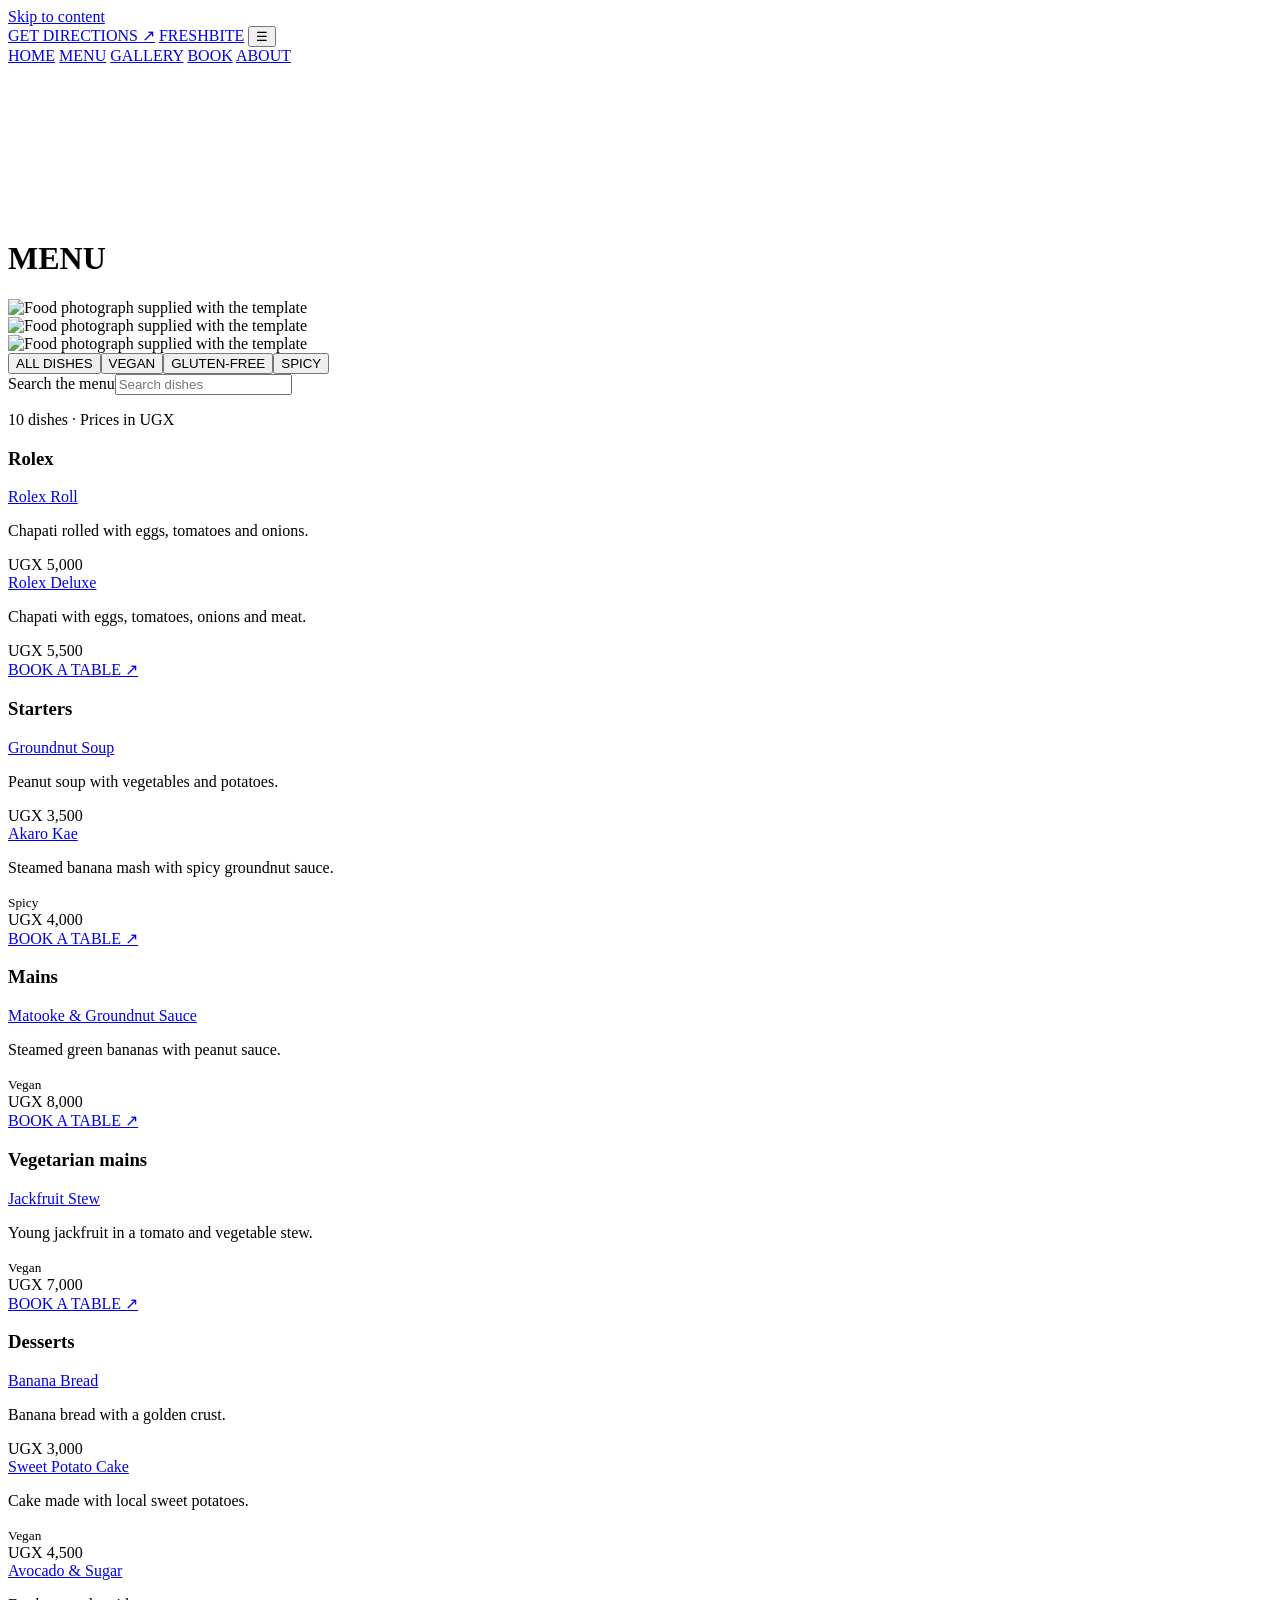
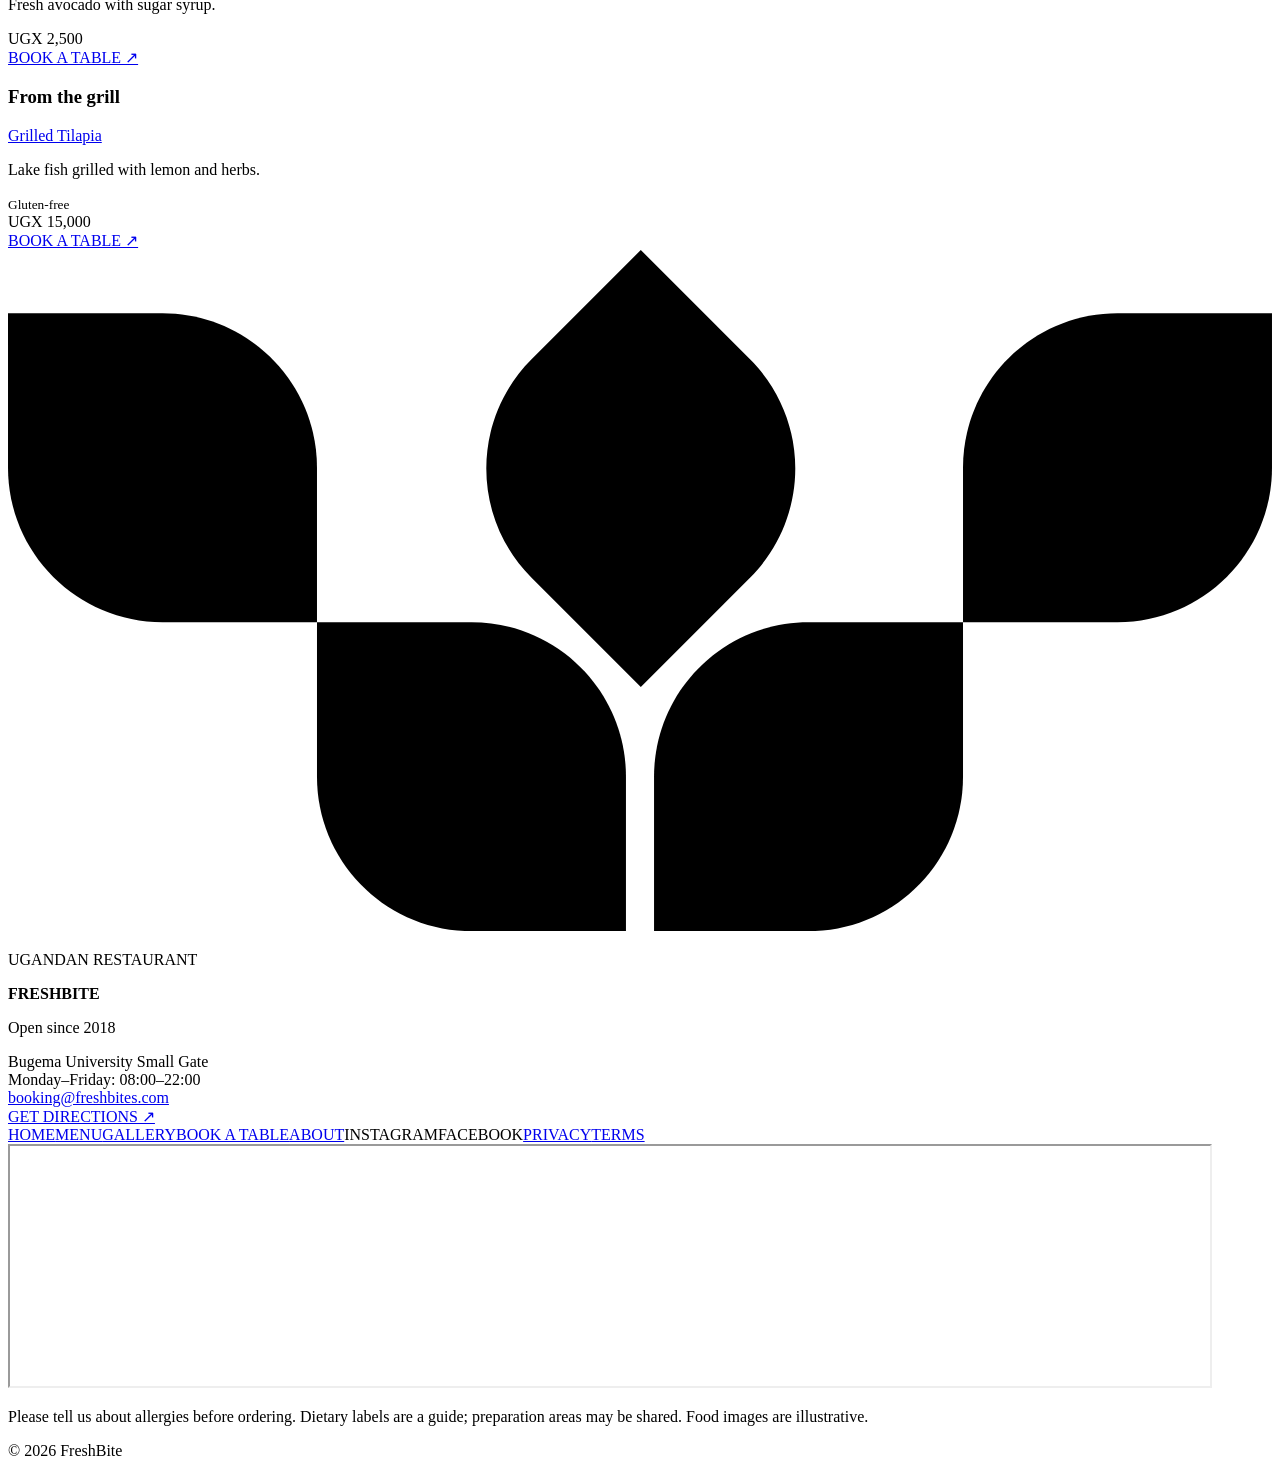
==== menu.html @ 44c50e16 "First commit" ====
<!DOCTYPE html>
<html lang="en">
<head>
  <meta charset="UTF-8">
  <meta name="viewport" content="width=device-width, initial-scale=1.0">
  <meta name="description" content="FreshBite starters, mains and desserts, with UGX prices and Vegan, Gluten-free and Spicy filters.">
  <meta name="theme-color" content="#999c68">
  <meta property="og:type" content="website">
  <meta property="og:title" content="Menu — FreshBite">
  <meta property="og:description" content="FreshBite starters, mains and desserts, with UGX prices and Vegan, Gluten-free and Spicy filters.">
  <meta property="og:image" content="images/hero.webp">
  <meta name="twitter:card" content="summary_large_image">
  <title>Menu — FreshBite</title>
  <link rel="icon" type="image/svg+xml" href="data:image/svg+xml,%3Csvg xmlns='http://www.w3.org/2000/svg' viewBox='0 0 180 97'%3E%3Cpath fill='%23999c68' d='M92 75c0-12.15 9.85-22 22-22h22v22c0 12.15-9.85 22-22 22H92V75Z'/%3E%3Cpath fill='%23999c68' d='M136 31c0-12.15 9.85-22 22-22h22v22c0 12.15-9.85 22-22 22h-22V31Z'/%3E%3Cpath fill='%23999c68' d='M88 75c0-12.15-9.85-22-22-22H44v22c0 12.15 9.85 22 22 22h22V75Z'/%3E%3Cpath fill='%23999c68' d='M44 31c0-12.15-9.85-22-22-22H0v22c0 12.15 9.85 22 22 22h22V31Z'/%3E%3Cpath fill='%23999c68' d='M74.556 46.67c-8.591-8.592-8.591-22.522 0-31.113L90.113 0l15.556 15.556c8.592 8.591 8.592 22.521 0 31.113L90.113 62.226 74.556 46.67Z'/%3E%3C/svg%3E">
  <link rel="stylesheet" href="css/style.css">
  <link rel="stylesheet" href="css/freshbite.css">
</head>
<body>
  <a class="skip-link" href="#main">Skip to content</a>
  <nav class="topnav" id="myTopnav" aria-label="Main navigation">
    <div class="nav-top-row">
      <a class="nav-directions" href="https://www.google.com/maps/search/?api=1&amp;query=Bugema+University+Small+Gate+Uganda" target="_blank" rel="noopener noreferrer" aria-label="Get directions to FreshBite"><span>GET DIRECTIONS </span>↗</a>
      <a class="logo" href="index.html" aria-label="FreshBite home">FRESHBITE</a>
      <button class="nav-hamburger" id="navHamburger" type="button" aria-label="Open navigation" aria-expanded="false" aria-controls="navLinks">&#9776;</button>
    </div>
    <div class="nav-links" id="navLinks">
      <a href="index.html">HOME</a>
      <a href="menu.html" class="active" aria-current="page">MENU</a>
      <a href="index.html#gallery">GALLERY</a>
      <a href="book-a-table.html">BOOK</a>
      <a href="about.html">ABOUT</a>
    </div>
  </nav>
  <main id="main">
    <div class="menu-hero" id="heroSection">
    <video src="videos/menu.mp4" autoplay loop muted playsinline></video>
    <h1 class="menu-hero-title">MENU</h1>
  </div>
    <section class="menu-panel" id="menu" aria-label="Restaurant menu">
          <div class="menu-images-row">
      <div class="img-box"><img src="images/gallery-13.webp" alt="Food photograph supplied with the template" width="1200" height="1800"></div>
      <div class="img-box"><img src="images/gallery-10.webp" alt="Food photograph supplied with the template" width="600" height="400"></div>
      <div class="img-box"><img src="images/gallery-4.webp" alt="Food photograph supplied with the template" width="1200" height="800"></div>
    </div>
      <div class="menu-controls"><div class="dietary-filters" role="group" aria-label="Dietary filter"><button type="button" data-diet="all" aria-pressed="true">ALL DISHES</button><button type="button" data-diet="vegan" aria-pressed="false">VEGAN</button><button type="button" data-diet="gluten-free" aria-pressed="false">GLUTEN-FREE</button><button type="button" data-diet="spicy" aria-pressed="false">SPICY</button></div><label class="menu-search"><span class="sr-only">Search the menu</span><input type="search" id="menu-search" placeholder="Search dishes" autocomplete="off"></label></div>
      <p class="menu-status" id="menu-status" role="status" aria-live="polite">10 dishes · Prices in UGX</p>
      <div class="menu-grid">
      <section class="menu-category" data-menu-category="Rolex"><h3>Rolex</h3>
        <div class="menu-row" data-dish="rolex" id="rolex"><div class="dish-copy"><span class="dish-name"><a href="dish.html?dish=rolex">Rolex Roll</a></span><p>Chapati rolled with eggs, tomatoes and onions.</p></div><span class="dish-price">UGX 5,000</span></div>
        <div class="menu-row" data-dish="rolex-deluxe" id="rolex-deluxe"><div class="dish-copy"><span class="dish-name"><a href="dish.html?dish=rolex-deluxe">Rolex Deluxe</a></span><p>Chapati with eggs, tomatoes, onions and meat.</p></div><span class="dish-price">UGX 5,500</span></div>
        <a class="category-book" href="book-a-table.html">BOOK A TABLE ↗</a>
      </section>
      <section class="menu-category" data-menu-category="Starters"><h3>Starters</h3>
        <div class="menu-row" data-dish="groundnut-soup" id="groundnut-soup"><div class="dish-copy"><span class="dish-name"><a href="dish.html?dish=groundnut-soup">Groundnut Soup</a></span><p>Peanut soup with vegetables and potatoes.</p></div><span class="dish-price">UGX 3,500</span></div>
        <div class="menu-row" data-dish="akaro" id="akaro"><div class="dish-copy"><span class="dish-name"><a href="dish.html?dish=akaro">Akaro Kae</a></span><p>Steamed banana mash with spicy groundnut sauce.</p><small class="dish-tags">Spicy</small></div><span class="dish-price">UGX 4,000</span></div>
        <a class="category-book" href="book-a-table.html">BOOK A TABLE ↗</a>
      </section>
      <section class="menu-category" data-menu-category="Mains"><h3>Mains</h3>
        <div class="menu-row" data-dish="matooke" id="matooke"><div class="dish-copy"><span class="dish-name"><a href="dish.html?dish=matooke">Matooke &amp; Groundnut Sauce</a></span><p>Steamed green bananas with peanut sauce.</p><small class="dish-tags">Vegan</small></div><span class="dish-price">UGX 8,000</span></div>
        <a class="category-book" href="book-a-table.html">BOOK A TABLE ↗</a>
      </section>
      <section class="menu-category" data-menu-category="Vegetarian mains"><h3>Vegetarian mains</h3>
        <div class="menu-row" data-dish="jackfruit" id="jackfruit"><div class="dish-copy"><span class="dish-name"><a href="dish.html?dish=jackfruit">Jackfruit Stew</a></span><p>Young jackfruit in a tomato and vegetable stew.</p><small class="dish-tags">Vegan</small></div><span class="dish-price">UGX 7,000</span></div>
        <a class="category-book" href="book-a-table.html">BOOK A TABLE ↗</a>
      </section>
      <section class="menu-category" data-menu-category="Desserts"><h3>Desserts</h3>
        <div class="menu-row" data-dish="banana-bread" id="banana-bread"><div class="dish-copy"><span class="dish-name"><a href="dish.html?dish=banana-bread">Banana Bread</a></span><p>Banana bread with a golden crust.</p></div><span class="dish-price">UGX 3,000</span></div>
        <div class="menu-row" data-dish="sweet-potato" id="sweet-potato"><div class="dish-copy"><span class="dish-name"><a href="dish.html?dish=sweet-potato">Sweet Potato Cake</a></span><p>Cake made with local sweet potatoes.</p><small class="dish-tags">Vegan</small></div><span class="dish-price">UGX 4,500</span></div>
        <div class="menu-row" data-dish="avocado" id="avocado"><div class="dish-copy"><span class="dish-name"><a href="dish.html?dish=avocado">Avocado &amp; Sugar</a></span><p>Fresh avocado with sugar syrup.</p></div><span class="dish-price">UGX 2,500</span></div>
        <a class="category-book" href="book-a-table.html">BOOK A TABLE ↗</a>
      </section>
      <section class="menu-category" data-menu-category="From the grill"><h3>From the grill</h3>
        <div class="menu-row" data-dish="tilapia" id="tilapia"><div class="dish-copy"><span class="dish-name"><a href="dish.html?dish=tilapia">Grilled Tilapia</a></span><p>Lake fish grilled with lemon and herbs.</p><small class="dish-tags">Gluten-free</small></div><span class="dish-price">UGX 15,000</span></div>
        <a class="category-book" href="book-a-table.html">BOOK A TABLE ↗</a>
      </section>
      </div>
      <div class="empty-menu" hidden><p>No matching dishes.</p><button type="button" id="clear-filters">CLEAR FILTERS</button></div>
      <noscript><p>All dishes are listed below. Enable JavaScript to use dietary filters.</p></noscript>
    </section>
  </main>
  <footer class="footer">
    <div class="footer-logo">
      <svg preserveAspectRatio="xMidYMid meet" viewBox="0 0 180 97" xmlns="http://www.w3.org/2000/svg" aria-hidden="true">
        <path fill="#000" d="M92 75c0-12.15 9.85-22 22-22h22v22c0 12.15-9.85 22-22 22H92V75Z"/>
        <path fill="#000" d="M136 31c0-12.15 9.85-22 22-22h22v22c0 12.15-9.85 22-22 22h-22V31Z"/>
        <path fill="#000" d="M88 75c0-12.15-9.85-22-22-22H44v22c0 12.15 9.85 22 22 22h22V75Z"/>
        <path fill="#000" d="M44 31c0-12.15-9.85-22-22-22H0v22c0 12.15 9.85 22 22 22h22V31Z"/>
        <path fill="#000" d="M74.556 46.67c-8.591-8.592-8.591-22.522 0-31.113L90.113 0l15.556 15.556c8.592 8.591 8.592 22.521 0 31.113L90.113 62.226 74.556 46.67Z"/>
      </svg>
    </div>
    <div class="footer-box">
      <div class="footer-box1"><p>UGANDAN RESTAURANT</p><b>FRESHBITE</b><p class="footer-since">Open since 2018</p></div>
      <div class="footer-box2">Bugema University Small Gate<br>Monday–Friday: 08:00–22:00<br><a href="mailto:booking@freshbites.com">booking@freshbites.com</a><br><a class="footer-directions" href="https://www.google.com/maps/search/?api=1&amp;query=Bugema+University+Small+Gate+Uganda" target="_blank" rel="noopener noreferrer">GET DIRECTIONS ↗</a></div>
      <div class="footer-box3"><a href="index.html">HOME</a><a href="menu.html">MENU</a><a href="index.html#gallery">GALLERY</a><a href="book-a-table.html">BOOK A TABLE</a><a href="about.html">ABOUT</a><a role="link" aria-disabled="true">INSTAGRAM</a><a role="link" aria-disabled="true">FACEBOOK</a><a href="information.html#privacy">PRIVACY</a><a href="information.html#terms">TERMS</a></div>
    </div>
    <div class="footer-map"><iframe title="Map of Bugema University Small Gate, Uganda" src="https://maps.google.com/maps?q=Bugema%20University%20Small%20Gate%20Uganda&amp;z=15&amp;output=embed" width="1200" height="240" loading="lazy" referrerpolicy="no-referrer-when-downgrade" allowfullscreen></iframe></div>
    <p class="dietary-notice">Please tell us about allergies before ordering. Dietary labels are a guide; preparation areas may be shared. Food images are illustrative.</p>
    <p>© <span data-year>2026</span> FreshBite</p>
  </footer>
  <script src="js/main.js"></script>
  <script src="js/menu-data.js"></script>
  <script src="js/menu.js"></script>
</body>
</html>
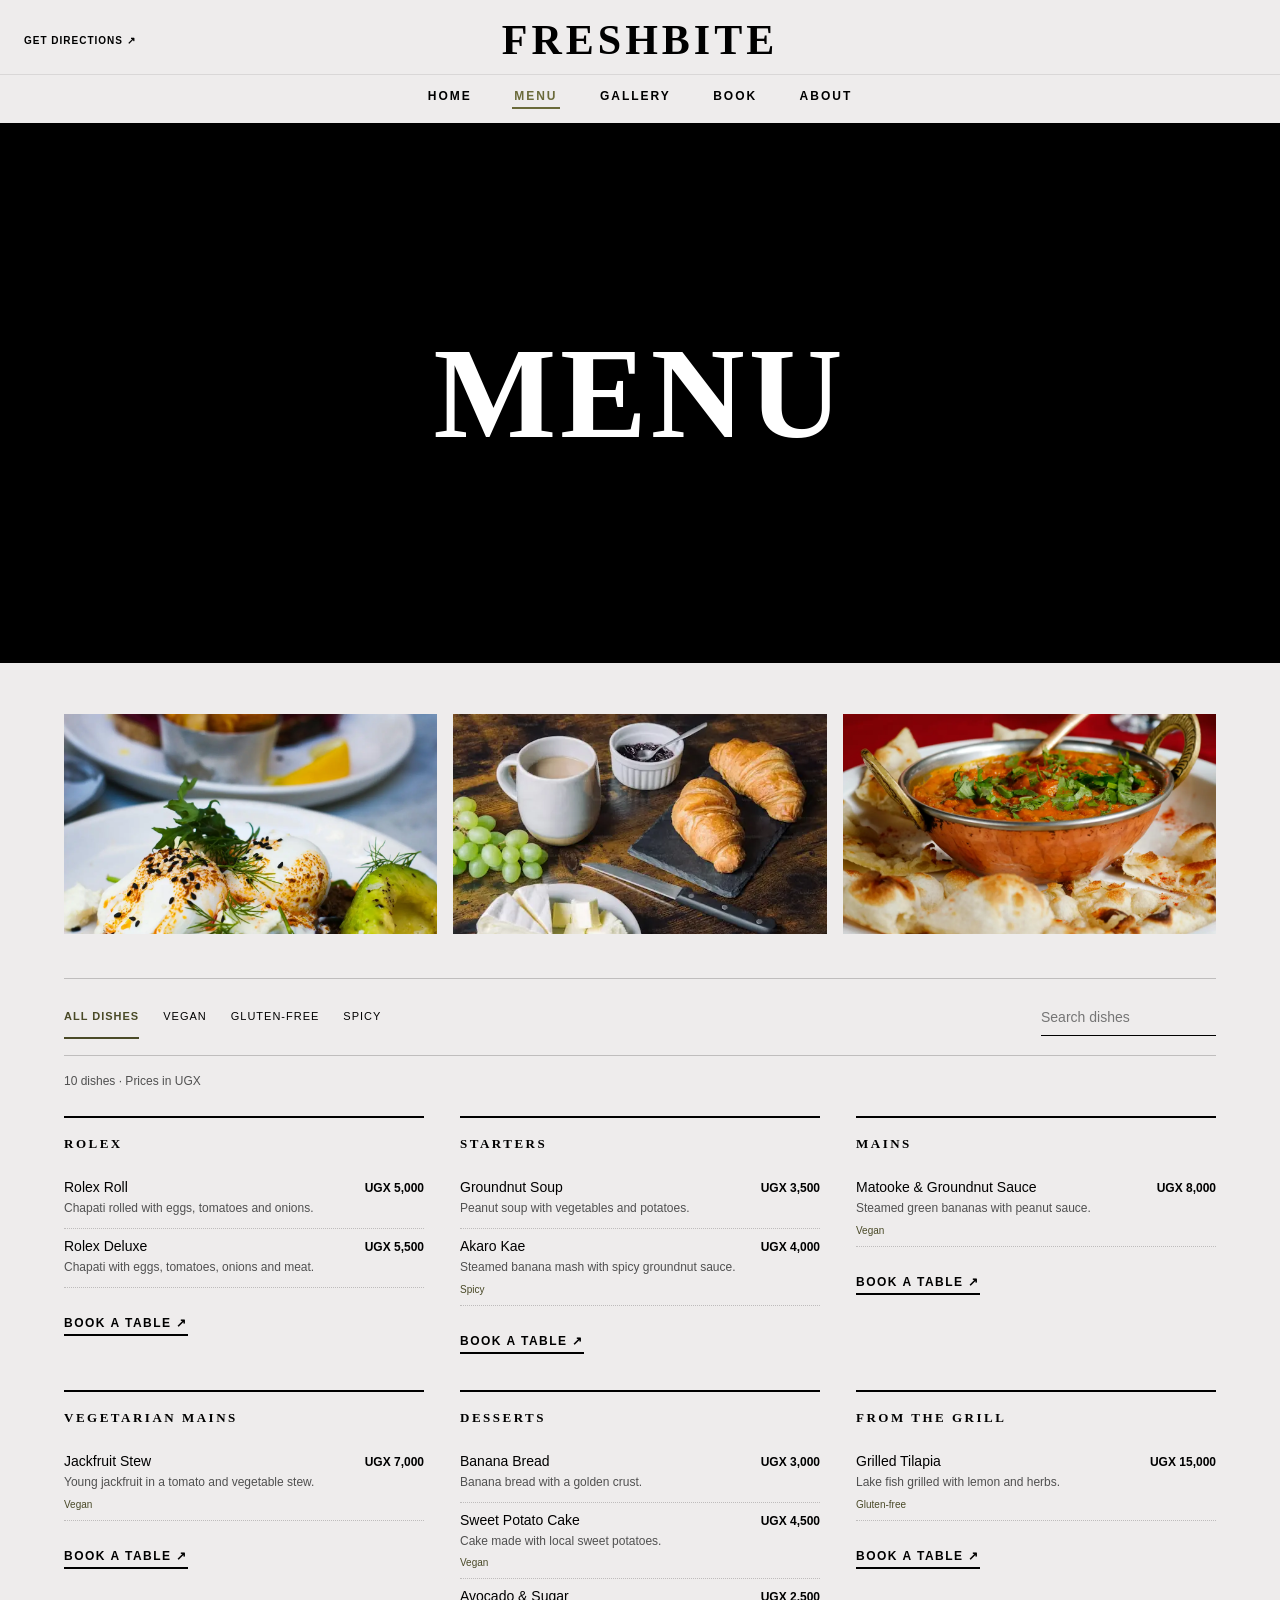
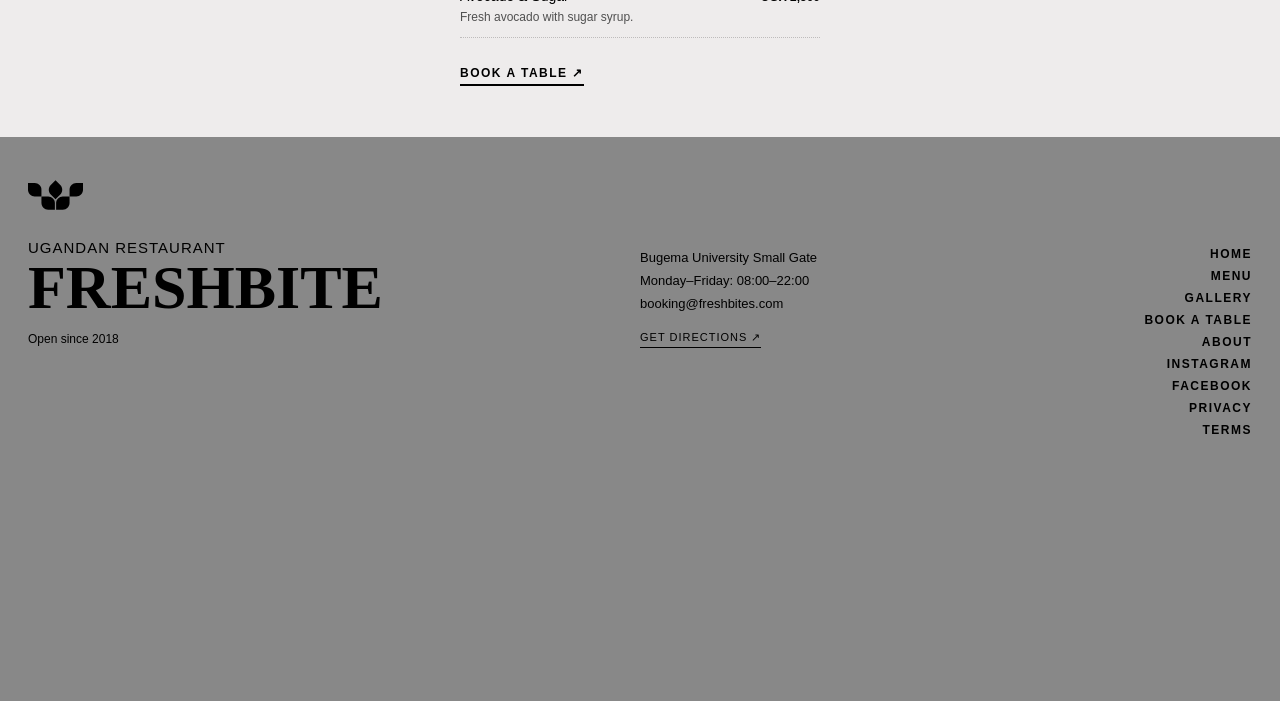
==== commit f2417285: "Update menu.html" ====
--- a/menu.html
+++ b/menu.html
@@ -94,9 +94,7 @@
       <div class="footer-box3"><a href="index.html">HOME</a><a href="menu.html">MENU</a><a href="index.html#gallery">GALLERY</a><a href="book-a-table.html">BOOK A TABLE</a><a href="about.html">ABOUT</a><a role="link" aria-disabled="true">INSTAGRAM</a><a role="link" aria-disabled="true">FACEBOOK</a><a href="information.html#privacy">PRIVACY</a><a href="information.html#terms">TERMS</a></div>
     </div>
     <div class="footer-map"><iframe title="Map of Bugema University Small Gate, Uganda" src="https://maps.google.com/maps?q=Bugema%20University%20Small%20Gate%20Uganda&amp;z=15&amp;output=embed" width="1200" height="240" loading="lazy" referrerpolicy="no-referrer-when-downgrade" allowfullscreen></iframe></div>
-    <p class="dietary-notice">Please tell us about allergies before ordering. Dietary labels are a guide; preparation areas may be shared. Food images are illustrative.</p>
-    <p>© <span data-year>2026</span> FreshBite</p>
-  </footer>
+      </footer>
   <script src="js/main.js"></script>
   <script src="js/menu-data.js"></script>
   <script src="js/menu.js"></script>
--- a/css/style.css
+++ b/css/style.css
@@ -0,0 +1,947 @@
+/* ============================================
+   SPICE HAVEN RESTAURANT — Global Stylesheet
+   ============================================ */
+
+/* ---------- CSS Variables ---------- */
+:root {
+  --bg:          #eeecec;
+  --accent:      #999c68;
+  --accent-dark: #6a6a3a;
+  --black:       #000000;
+  --gray:        #6a6a6a;
+  --footer-bg:   #888888;
+  --white:       #ffffff;
+  --font-display: 'Georgia', 'Times New Roman', serif;
+  --font-body:    'Trebuchet MS', 'Lucida Sans', sans-serif;
+}
+
+/* ---------- Reset & Base ---------- */
+*, *::before, *::after { box-sizing: border-box; margin: 0; padding: 0; }
+html   { scroll-behavior: smooth; }
+body   { font-family: var(--font-body); background-color: var(--bg); color: var(--black); overflow-x: hidden; }
+img    { display: block; max-width: 100%; height: auto; }
+a      { text-decoration: none; color: inherit; }
+
+
+/* ============================================
+   NAVBAR  — Logo centered top row, links row below
+   ============================================ */
+.topnav {
+  position: fixed;
+  top: 0; left: 0;
+  width: 100%;
+  background-color: var(--bg);
+  z-index: 1000;
+  box-shadow: 0 1px 4px rgba(0,0,0,0.08);
+  /* two-row column layout */
+  display: flex;
+  flex-direction: column;
+  align-items: stretch;
+}
+
+/* ── Row 1: logo ── */
+.nav-top-row {
+  display: flex;
+  align-items: center;
+  justify-content: center;
+  padding: 16px 24px 0;
+  position: relative;       /* anchor for hamburger */
+}
+
+.logo {
+  font-family: var(--font-display);
+  font-size: clamp(22px, 3.5vw, 42px);
+  font-weight: 900;
+  letter-spacing: 4px;
+  text-align: center;
+}
+
+/* ── Row 2: links ── */
+.nav-links {
+  display: flex;
+  align-items: center;
+  justify-content: center;
+  gap: clamp(14px, 3vw, 44px);
+  padding: 10px 24px 14px;
+  border-top: 1px solid rgba(0,0,0,0.09);
+  margin-top: 10px;
+  flex-wrap: wrap;
+}
+
+.nav-links a {
+  font-size: clamp(10px, 1.1vw, 12px);
+  font-weight: 700;
+  letter-spacing: 2px;
+  color: var(--black);
+  padding: 4px 2px;
+  border-bottom: 2px solid transparent;
+  transition: color .2s, border-color .2s;
+  white-space: nowrap;
+}
+
+.nav-links a:hover,
+.nav-links a.active {
+  color: var(--accent-dark);
+  border-bottom-color: var(--accent-dark);
+}
+
+/* ── Hamburger (hidden on desktop) ── */
+.nav-hamburger {
+  display: none;
+  position: absolute;
+  right: 20px;
+  top: 50%;
+  transform: translateY(-50%);
+  font-size: 22px;
+  background: none;
+  border: none;
+  cursor: pointer;
+  color: var(--black);
+  padding: 4px 8px;
+  line-height: 1;
+}
+
+/* ── Mobile collapse ── */
+@media (max-width: 768px) {
+  .nav-hamburger { display: block; }
+
+  .nav-links {
+    display: none;
+    flex-direction: column;
+    align-items: flex-start;
+    gap: 0;
+    padding: 0 20px 14px;
+    margin-top: 8px;
+  }
+
+  .nav-links a {
+    width: 100%;
+    padding: 11px 0;
+    border-bottom: 1px solid rgba(0,0,0,0.07);
+    font-size: 13px;
+  }
+
+  .topnav.open .nav-links { display: flex; }
+}
+
+
+/* ============================================
+   HERO — Rebuilt
+   ============================================ */
+.hero {
+  /* margin-top set dynamically by JS */
+  position: relative;
+  min-height: clamp(480px, 78vh, 780px);
+background: 
+  linear-gradient(to bottom, rgba(0, 0, 0, 0.6), rgba(0, 0, 0, 0)),
+  url('../images/hero.webp') center/cover no-repeat;
+  background-repeat: no-repeat;
+  background-position: center;
+  background-size: cover;
+  display: flex;
+  flex-direction: column;
+  align-items: flex-end;
+  justify-content: flex-end;
+  padding: 0 0 60px clamp(28px, 7vw, 100px);
+  overflow: hidden;
+}
+
+/* Dark gradient overlay — bottom-heavy for readability */
+.hero::before {
+  content: '';
+  position: absolute;
+  inset: 0;
+  background: linear-gradient(
+    to top,
+    rgba(0,0,0,0.80) 0%,
+    rgba(0,0,0,0.35) 48%,
+    rgba(0,0,0,0.06) 100%
+  );
+  pointer-events: none;
+}
+
+.hero-inner {
+  position: relative;
+  z-index: 1;
+  max-width: 680px;
+  right: 36px;
+  text-align: right;
+}
+
+/* Eyebrow badge */
+.hero-badge {
+  display: inline-block;
+  font-size: 10px;
+  font-weight: 700;
+  letter-spacing: 3px;
+  color: var(--accent);
+  border: 1.5px solid var(--accent);
+  padding: 5px 14px;
+  margin-bottom: 22px;
+  text-transform: uppercase;
+}
+
+/* Main headline */
+.hero-title {
+  font-family: var(--font-display);
+  font-size: clamp(46px, 9vw, 100px);
+  font-weight: 900;
+  color: var(--white);
+  line-height: 1.0;
+  letter-spacing: 1px;
+  margin-bottom: 22px;
+}
+
+.hero-title em {
+  font-style: italic;
+  color: var(--accent);
+}
+
+/* Subheading */
+.hero-sub {
+  font-size: clamp(14px, 1.5vw, 17px);
+  color: rgba(255,255,255,0.82);
+  line-height: 1.75;
+  max-width: 480px;
+  margin-bottom: 34px;
+}
+
+/* CTA buttons */
+.hero-ctas {
+  display: flex;
+  gap: 14px;
+  flex-wrap: wrap;
+  margin-bottom: 40px;
+}
+
+.btn-primary {
+  display: inline-block;
+  background-color: var(--accent-dark);
+  color: var(--white);
+  font-size: 11px;
+  font-weight: 700;
+  letter-spacing: 2.5px;
+  padding: 16px 34px;
+  transition: opacity .2s;
+  justify-content: flex-end;
+}
+.btn-primary:hover { opacity: .85; }
+
+.btn-ghost {
+  display: inline-block;
+  background: transparent;
+  color: var(--white);
+  font-size: 11px;
+  font-weight: 700;
+  letter-spacing: 2.5px;
+  padding: 15px 32px;
+  border: 1.5px solid rgba(255,255,255,0.55);
+  transition: background .2s, border-color .2s;
+}
+.btn-ghost:hover { background: rgba(255,255,255,0.1); border-color: var(--white); }
+
+
+
+/* Scroll hint — bottom-right of hero */
+.hero-scroll-hint {
+  position: absolute;
+  bottom: 28px;
+  left: 36px;
+  z-index: 1;
+  display: flex;
+  flex-direction: column;
+  align-items: center;
+  gap: 10px;
+}
+
+.hero-scroll-hint span {
+  font-size: 9px;
+  font-weight: 700;
+  letter-spacing: 3px;
+  color: rgba(255,255,255,0.5);
+  writing-mode: vertical-rl;
+  text-orientation: mixed;
+}
+
+.scroll-line {
+  width: 1px;
+  height: 48px;
+  background: linear-gradient(to bottom, rgba(255,255,255,0.55), transparent);
+}
+
+@media (max-width: 560px) {
+  .hero { padding: 0 0 44px 22px; min-height: clamp(200px, 60vh, 00px); }
+  .hero-scroll-hint { display: none; }
+  .hero-stat-sep { height: 30px; margin-right: 18px; }
+  .hero-stat { padding-right: 18px; }
+}
+
+
+/* ============================================
+   FEATURES STRIP
+   ============================================ */
+.features-strip {
+  background-color: var(--black);
+  color: var(--white);
+  display: flex;
+  justify-content: center;
+  align-items: stretch;
+  flex-wrap: wrap;
+}
+
+.feature-item {
+  flex: 1;
+  min-width: 180px;
+  padding: clamp(22px, 3vw, 36px) clamp(16px, 2.5vw, 28px);
+  text-align: center;
+  border-right: 1px solid rgba(255,255,255,0.1);
+  transition: background .2s;
+}
+.feature-item:last-child { border-right: none; }
+.feature-item:hover { background: rgba(255,255,255,0.05); }
+
+.feature-icon {
+  font-size: 28px;
+  display: block;
+  margin-bottom: 10px;
+}
+
+.feature-title {
+  font-size: 11px;
+  font-weight: 700;
+  letter-spacing: 2px;
+  text-transform: uppercase;
+  margin-bottom: 8px;
+}
+
+.feature-desc {
+  font-size: 12px;
+  color: rgba(255,255,255,0.52);
+  line-height: 1.65;
+}
+
+@media (max-width: 560px) {
+  .features-strip { flex-direction: column; }
+  .feature-item { border-right: none; border-bottom: 1px solid rgba(255,255,255,0.1); }
+  .feature-item:last-child { border-bottom: none; }
+}
+
+
+/* ============================================
+   MENU INTRO
+   ============================================ */
+.about {
+  display: flex;
+  align-items: center;
+  background-color: var(--bg);
+  padding: clamp(28px, 4vw, 56px) clamp(20px, 5vw, 60px);
+  gap: 24px;
+  flex-wrap: wrap;
+}
+
+.big-text {
+  font-family: var(--font-display);
+  font-size: clamp(40px, 8vw, 96px);
+  font-weight: 900;
+  flex: 1;
+  min-width: 180px;
+}
+
+.small-text {
+  flex: 1;
+  min-width: 220px;
+  font-size: clamp(13px, 1.5vw, 15px);
+  line-height: 1.75;
+}
+
+.small-text a {
+  display: inline-block;
+  margin-top: 16px;
+  font-size: 12px;
+  font-weight: 700;
+  letter-spacing: 2px;
+  border-bottom: 2px solid var(--black);
+  padding-bottom: 2px;
+  color: var(--black);
+  transition: opacity .2s;
+}
+.small-text a:hover { opacity: .6; }
+
+
+/* ============================================
+   IMAGE DUO
+   ============================================ */
+.image-box {
+  display: flex;
+  gap: 6px;
+  padding: 0 6px 6px;
+}
+
+.img1, .img2 { flex: 1; overflow: hidden; }
+
+.img1 img, .img2 img {
+  width: 100%;
+  height: clamp(200px, 35vw, 500px);
+  object-fit: cover;
+  transition: transform .4s ease;
+}
+.img1 img:hover, .img2 img:hover { transform: scale(1.03); }
+
+@media (max-width: 768px) {
+  .image-box { flex-direction: column; }
+  .img1 img, .img2 img { height: 230px; }
+}
+
+
+/* ============================================
+   GREEN BANNER
+   ============================================ */
+.box-section {
+  background-color: var(--accent);
+  display: flex;
+  align-items: center;
+  gap: 40px;
+  padding: clamp(36px, 5vw, 72px) clamp(24px, 6vw, 72px);
+  flex-wrap: wrap;
+}
+
+.box1 {
+  font-family: var(--font-display);
+  font-size: clamp(28px, 6vw, 80px);
+  font-weight: 900;
+  line-height: 1.1;
+  flex: 1;
+  min-width: 220px;
+}
+
+.box2 {
+  flex: 1;
+  min-width: 220px;
+  font-size: clamp(13px, 1.5vw, 15px);
+  line-height: 1.85;
+}
+
+.box2 a {
+  display: inline-block;
+  margin-top: 18px;
+  font-size: 12px;
+  font-weight: 700;
+  letter-spacing: 2px;
+  border-bottom: 2px solid var(--black);
+  padding-bottom: 2px;
+  color: var(--black);
+  transition: opacity .2s;
+}
+.box2 a:hover { opacity: .6; }
+
+
+/* ============================================
+   TESTIMONIAL STRIP
+   ============================================ */
+.testimonial-strip {
+  background-color: var(--black);
+  color: var(--white);
+  padding: clamp(36px, 5vw, 68px) clamp(24px, 7vw, 120px);
+  text-align: center;
+}
+
+.testimonial-quote {
+  font-family: var(--font-display);
+  font-size: clamp(18px, 3vw, 32px);
+  font-weight: 700;
+  font-style: italic;
+  line-height: 1.5;
+  max-width: 820px;
+  margin: 0 auto 18px;
+  color: rgba(255,255,255,0.92);
+}
+
+.testimonial-author {
+  font-size: 11px;
+  font-weight: 700;
+  letter-spacing: 2.5px;
+  color: var(--accent);
+  text-transform: uppercase;
+}
+
+
+/* ============================================
+   MOMENTS HEADING (tag)
+   ============================================ */
+.tag {
+  display: flex;
+  align-items: center;
+  justify-content: space-between;
+  padding: clamp(18px, 3vw, 36px) clamp(20px, 5vw, 60px);
+  flex-wrap: wrap;
+  gap: 12px;
+}
+
+.tag p {
+  font-family: var(--font-display);
+  font-size: clamp(22px, 5.5vw, 72px);
+  font-weight: 900;
+  letter-spacing: 1px;
+}
+
+.tag a {
+  font-size: 12px;
+  font-weight: 700;
+  letter-spacing: 2px;
+  color: var(--black);
+  border-bottom: 2px solid var(--black);
+  padding-bottom: 2px;
+  transition: opacity .2s;
+}
+.tag a:hover { opacity: .6; }
+
+
+/* ============================================
+   PHOTO GRID
+   ============================================ */
+.grid-container {
+  display: grid;
+  grid-template-columns: repeat(5, 1fr);
+  gap: 6px;
+  background-color: var(--black);
+  padding: 6px;
+}
+
+.grid-container > div {
+  position: relative;
+  overflow: hidden;
+}
+
+.grid-container img {
+  width: 100%;
+  height: 220px;
+  object-fit: cover;
+  transition: transform .35s ease, opacity .35s ease;
+}
+
+.grid-container video {
+  width: 100%;
+  height: 100%;
+  min-height: 220px;
+  object-fit: cover;
+}
+
+.grid-container > div:hover img { transform: scale(1.06); opacity: .75; }
+
+.price {
+  position: absolute;
+  bottom: 0; left: 0; right: 0;
+  background: rgba(0,0,0,0.62);
+  color: var(--white);
+  font-size: 12px;
+  padding: 7px 10px;
+  transform: translateY(100%);
+  transition: transform .3s ease;
+}
+.grid-container > div:hover .price { transform: translateY(0); }
+
+.item8  { grid-column: span 2; grid-row: span 2; }
+.item8 video { min-height: 446px; }
+.item16 { grid-column: span 2; }
+.item16 video { min-height: 220px; }
+
+@media (max-width: 900px) {
+  .grid-container { grid-template-columns: repeat(3, 1fr); }
+  .item8 { grid-column: span 2; grid-row: span 1; }
+  .item8 video { min-height: 220px; }
+}
+@media (max-width: 560px) {
+  .grid-container { grid-template-columns: repeat(2, 1fr); }
+  .grid-container img { height: 160px; }
+  .grid-container video, .item8 video { min-height: 160px; }
+  .item8 { grid-column: span 2; }
+  .item16 { grid-column: span 2; }
+}
+
+
+/* ============================================
+   FOOTER
+   ============================================ */
+.footer {
+  background-color: var(--footer-bg);
+  padding: 36px 28px 22px;
+}
+
+.footer-logo svg {
+  height: 44px;
+  width: 55px;
+  margin-bottom: 18px;
+}
+
+.footer-box {
+  display: flex;
+  gap: 24px;
+  flex-wrap: wrap;
+  margin-bottom: 22px;
+}
+
+.footer-box1 { flex: 2; min-width: 160px; }
+.footer-box1 p { font-size: 15px; letter-spacing: 1px; }
+.footer-box1 b {
+  font-family: var(--font-display);
+  font-size: clamp(32px, 5vw, 62px);
+  display: block;
+  line-height: 1;
+}
+
+.footer-box2 {
+  flex: 1;
+  min-width: 140px;
+  font-size: 13px;
+  line-height: 1.75;
+  padding-top: 8px;
+}
+
+/* ── Footer nav: column layout (like user requested) ── */
+.footer-box3 {
+  flex: 1;
+  min-width: 120px;
+  display: flex;
+  flex-direction: column;   /* VERTICAL column of links */
+  align-items: flex-end;
+  gap: 8px;
+  padding-top: 8px;
+}
+
+.footer-box3 a {
+  font-size: 12px;
+  font-weight: 600;
+  letter-spacing: 1.5px;
+  color: var(--black);
+  transition: color .2s;
+}
+.footer-box3 a:hover { color: var(--white); }
+
+.footer > p:last-child {
+  font-size: 11px;
+  color: rgba(0,0,0,0.5);
+  margin-top: 14px;
+  border-top: 1px solid rgba(0,0,0,0.1);
+  padding-top: 12px;
+}
+
+@media (max-width: 480px) {
+  .footer-box { flex-direction: column; gap: 26px; }
+  .footer-box3 { align-items: flex-start; }
+  .footer-box1 b { font-size: 36px; }
+}
+
+
+/* ============================================
+   MENU PAGE (video hero, menu panel)
+   ============================================ */
+.menu-hero {
+  margin-top: 0;
+  position: relative;
+  width: 100%;
+  height: clamp(240px, 45vw, 540px);
+  overflow: hidden;
+  background: var(--black);
+}
+.menu-hero video { width: 100%; height: 100%; object-fit: cover; opacity: .85; }
+.menu-hero-title {
+  position: absolute;
+  inset: 0;
+  display: flex;
+  align-items: center;
+  justify-content: center;
+  font-family: var(--font-display);
+  font-size: clamp(48px, 12vw, 130px);
+  font-weight: 900;
+  color: var(--white);
+  letter-spacing: 4px;
+  text-shadow: 0 4px 20px rgba(0,0,0,0.5);
+  pointer-events: none;
+}
+
+.menu-panel {
+  background-color: var(--bg);
+  padding: clamp(28px, 4vw, 60px) clamp(20px, 5vw, 64px);
+}
+
+.menu-images-row {
+  display: flex;
+  gap: 16px;
+  margin-bottom: 44px;
+  flex-wrap: wrap;
+}
+.menu-images-row .img-box { flex: 1; min-width: 120px; overflow: hidden; }
+.menu-images-row .img-box img {
+  width: 100%;
+  height: clamp(120px, 20vw, 220px);
+  object-fit: cover;
+  transition: transform .35s ease;
+}
+.menu-images-row .img-box img:hover { transform: scale(1.05); }
+
+.menu-grid {
+  display: grid;
+  grid-template-columns: repeat(auto-fill, minmax(280px, 1fr));
+  gap: 36px;
+}
+
+.menu-category { border-top: 2px solid var(--black); padding-top: 18px; }
+.menu-category h3 {
+  font-family: var(--font-display);
+  font-size: 13px;
+  font-weight: 700;
+  letter-spacing: 2.5px;
+  text-transform: uppercase;
+  margin-bottom: 18px;
+}
+
+.menu-row {
+  display: flex;
+  justify-content: space-between;
+  align-items: baseline;
+  padding: 9px 0;
+  border-bottom: 1px dotted rgba(0,0,0,0.2);
+  font-size: 14px;
+  gap: 12px;
+}
+.menu-row:last-child { border-bottom: none; }
+.dish-name { flex: 1; }
+.dish-price { font-weight: 700; white-space: nowrap; }
+
+@media (max-width: 480px) { .menu-grid { grid-template-columns: 1fr; } }
+
+
+/* ============================================
+   ABOUT PAGE
+   ============================================ */
+.abt-cont-box { margin-top: 0; background-color: var(--accent); }
+
+.about-box {
+  display: flex;
+  gap: 36px;
+  padding: clamp(36px, 5vw, 80px) clamp(24px, 6vw, 72px);
+  flex-wrap: wrap;
+  align-items: flex-start;
+}
+
+.text-name {
+  flex: 1;
+  min-width: 200px;
+  font-family: var(--font-display);
+  font-size: clamp(48px, 10vw, 112px);
+  font-weight: 900;
+  line-height: 1;
+  display: flex;
+  flex-direction: column;
+  gap: 32px;
+}
+.text-name .footer-logo svg { height: 44px; width: 55px; margin: 0; }
+
+.text-pra { flex: 1.5; min-width: 260px; padding-top: 12px; }
+.text-pra p { font-size: clamp(13px, 1.5vw, 15px); line-height: 1.85; margin-bottom: 18px; }
+
+
+/* ============================================
+   CONTACT SECTION
+   ============================================ */
+.contact-box {
+  background-color: var(--bg);
+  display: flex;
+  gap: 36px;
+  padding: clamp(36px, 5vw, 80px) clamp(24px, 6vw, 72px);
+  flex-wrap: wrap;
+  align-items: flex-start;
+}
+
+.text-box {
+  font-family: var(--font-display);
+  font-size: clamp(36px, 7vw, 76px);
+  font-weight: 900;
+  flex: 1;
+  min-width: 180px;
+  line-height: 1.1;
+}
+
+.text-content,
+.text-content2 {
+  flex: 1;
+  min-width: 180px;
+  font-size: clamp(13px, 1.5vw, 15px);
+  line-height: 2;
+}
+
+.text-content a, .text-content2 a {
+  display: inline-block;
+  font-weight: 700;
+  letter-spacing: 1.5px;
+  font-size: 13px;
+  color: var(--black);
+  border-bottom: 2px solid var(--black);
+  padding-bottom: 1px;
+  transition: opacity .2s;
+}
+.text-content a:hover, .text-content2 a:hover { opacity: .6; }
+.text-content2 p { font-size: 14px; color: var(--gray); }
+
+@media (max-width: 600px) {
+  .about-box, .contact-box { flex-direction: column; }
+}
+
+
+/* ============================================
+   BOOK A TABLE PAGE
+   ============================================ */
+.booking-header {
+  margin-top: 0;
+  text-align: center;
+  padding: clamp(44px, 8vw, 110px) 20px clamp(20px, 4vw, 44px);
+}
+.booking-header h1 {
+  font-family: var(--font-display);
+  font-size: clamp(36px, 9vw, 100px);
+  font-weight: 900;
+  letter-spacing: 2px;
+  line-height: 1;
+}
+
+.booking-controls {
+  display: flex;
+  justify-content: center;
+  gap: clamp(16px, 4vw, 52px);
+  padding: clamp(16px, 3vw, 36px) clamp(16px, 5vw, 64px);
+  flex-wrap: wrap;
+}
+
+.booking-field {
+  display: flex;
+  flex-direction: column;
+  gap: 8px;
+  min-width: 180px;
+  flex: 1;
+  max-width: 260px;
+}
+.booking-field label {
+  font-size: 11px;
+  font-weight: 700;
+  letter-spacing: 2px;
+  text-transform: uppercase;
+}
+.booking-field select,
+.booking-field input[type="date"],
+.booking-field input[type="time"] {
+  font-family: var(--font-body);
+  font-size: 15px;
+  padding: 10px 4px;
+  background: transparent;
+  border: none;
+  border-bottom: 2px solid var(--black);
+  outline: none;
+  cursor: pointer;
+  width: 100%;
+  color: var(--black);
+  appearance: none;
+  -webkit-appearance: none;
+}
+.booking-field select:focus,
+.booking-field input:focus { border-bottom-color: var(--accent-dark); }
+
+.booking-divider {
+  border: none;
+  border-top: 1px solid rgba(0,0,0,0.18);
+  margin: 8px clamp(16px, 5vw, 64px);
+}
+
+.time-slot-label {
+  font-size: 13px;
+  font-weight: 600;
+  letter-spacing: 1px;
+  padding: 8px clamp(16px, 5vw, 64px) 16px;
+}
+
+.time-grid {
+  display: grid;
+  grid-template-columns: repeat(auto-fill, minmax(130px, 1fr));
+  gap: 8px;
+  padding: 0 clamp(16px, 5vw, 64px) clamp(44px, 7vw, 88px);
+  max-width: 900px;
+  margin: 0 auto;
+}
+
+.time-slot {
+  border: 1.5px solid var(--black);
+  text-align: center;
+  font-size: 14px;
+  font-weight: 600;
+  padding: 13px 8px;
+  cursor: pointer;
+  transition: background-color .2s, color .2s;
+  user-select: none;
+}
+.time-slot:hover, .time-slot.selected {
+  background-color: var(--accent-dark);
+  color: var(--white);
+  border-color: var(--accent-dark);
+}
+
+.book-btn {
+  display: block;
+  background-color: var(--accent-dark);
+  color: var(--white);
+  font-family: var(--font-body);
+  font-size: 16px;
+  font-weight: 700;
+  letter-spacing: 2px;
+  padding: 18px 32px;
+  border: none;
+  cursor: pointer;
+  width: clamp(200px, 80%, 320px);
+  margin: 0 auto 44px;
+  transition: opacity .2s;
+}
+.book-btn:hover { opacity: .85; }
+
+.form-popup {
+  display: none;
+  position: fixed;
+  inset: 0;
+  background: rgba(0,0,0,0.52);
+  z-index: 2000;
+  align-items: center;
+  justify-content: center;
+}
+.form-popup.active { display: flex; }
+
+.form-container {
+  background: var(--white);
+  padding: 44px 36px;
+  max-width: 440px;
+  width: 90%;
+  text-align: center;
+  position: relative;
+}
+.form-container h1 {
+  font-family: var(--font-display);
+  font-size: clamp(20px, 4vw, 26px);
+  font-weight: 700;
+  line-height: 1.3;
+  margin-bottom: 16px;
+}
+.form-container p { font-size: 14px; color: var(--gray); margin-bottom: 28px; line-height: 1.75; }
+
+.btn.cancel {
+  background: var(--black);
+  color: var(--white);
+  border: none;
+  padding: 14px 40px;
+  font-size: 14px;
+  font-weight: 600;
+  letter-spacing: 1.5px;
+  cursor: pointer;
+  transition: opacity .2s;
+}
+.btn.cancel:hover { opacity: .75; }
+
+@media (max-width: 480px) {
+  .booking-controls { flex-direction: column; align-items: stretch; }
+  .booking-field { max-width: 100%; }
+}
--- a/css/freshbite.css
+++ b/css/freshbite.css
@@ -0,0 +1,96 @@
+/* FreshBite content and functional controls. Original template styling is in style.css. */
+:root { --nav-height: 132px; }
+html { scroll-padding-top: calc(var(--nav-height) + 20px); }
+#heroSection { margin-top: var(--nav-height); }
+button, input, select { font: inherit; }
+button { cursor: pointer; }
+[hidden] { display: none !important; }
+:focus-visible { outline: 3px solid var(--black); outline-offset: 5px; }
+.sr-only { position: absolute; width: 1px; height: 1px; margin: -1px; padding: 0; overflow: hidden; clip: rect(0, 0, 0, 0); white-space: nowrap; border: 0; }
+.skip-link { position: fixed; top: 12px; left: 16px; z-index: 2000; padding: 12px 20px; background: var(--white); transform: translateY(-200%); }
+.skip-link:focus { transform: translateY(0); }
+.nav-directions { position: absolute; left: 24px; font-size: 10px; font-weight: 700; letter-spacing: 1px; padding-block: 12px; }
+.nav-hamburger { width: 44px; height: 44px; }
+.hero-sub { margin-left: auto; }
+.hero-ctas { justify-content: flex-end; }
+.hero :focus-visible { outline-color: var(--white); }
+.dish-copy { flex: 1; min-width: 0; }
+.dish-copy > .dish-name { font-size: 14px; }
+.dish-name a:hover { text-decoration: underline; text-underline-offset: 4px; }
+.dish-copy > p { font-size: 12px; line-height: 1.65; color: #505050; margin-top: 4px; }
+.dish-tags { display: inline-block; font-size: 10px; margin-top: 6px; color: #494927; }
+.dish-price { font-size: 12px; }
+.category-book, .plain-link { display: inline-block; font-size: 12px; font-weight: 700; letter-spacing: 1.5px; border-bottom: 2px solid var(--black); padding-block: 12px 4px; margin-top: 16px; }
+.menu-controls { display: flex; align-items: center; justify-content: space-between; flex-wrap: wrap; gap: 20px; padding-block: 16px; border-block: 1px solid #0003; }
+.dietary-filters { display: flex; flex-wrap: wrap; gap: 12px 24px; }
+.dietary-filters button { background: none; color: var(--black); padding-block: 10px; border: 0; border-bottom: 2px solid transparent; font-size: 11px; letter-spacing: 1px; min-height: 44px; }
+.dietary-filters button[aria-pressed='true'] { color: #4a4a27; border-bottom-color: #4a4a27; font-weight: 700; }
+.menu-search input { background: none; border: 0; border-bottom: 1px solid var(--black); border-radius: 0; color: var(--black); padding-block: 10px; width: 100%; font-size: 14px; }
+.menu-status { font-size: 12px; color: #505050; margin: 18px 0 28px; }
+.empty-menu { padding-block: 36px; }
+.empty-menu p { margin-bottom: 20px; }
+.empty-menu button { background: none; border: 0; border-bottom: 2px solid var(--black); padding: 10px 0; font-weight: 700; font-size: 12px; letter-spacing: 1px; }
+.gallery-caption { padding: 0 clamp(20px, 5vw, 60px) 20px; font-size: 12px; line-height: 1.8; }
+.gallery-status { margin-top: 32px; font-size: 12px !important; }
+.text-name > h1 { font: inherit; }
+.text-name { overflow-wrap: anywhere; }
+.dish-page .text-name { font-size: clamp(36px, 5.5vw, 72px); }
+.contact-email { font-size: 13px !important; letter-spacing: 0 !important; overflow-wrap: anywhere; }
+.detail-price { font-size: 26px !important; color: var(--black); font-weight: 700; }
+.detail-tags { font-size: 13px !important; }
+.dish-photo { padding: 0 clamp(24px, 6vw, 72px) clamp(36px, 5vw, 80px); }
+.dish-photo img { width: 100%; max-height: 640px; object-fit: cover; }
+.booking-header > p { font-size: 14px; line-height: 1.8; margin-top: 16px; }
+.booking-field input[type='text'], .booking-field input[type='email'] { width: 100%; border: 0; border-bottom: 2px solid var(--black); border-radius: 0; background: transparent; color: var(--black); font: inherit; padding: 10px 4px; }
+.booking-field small { font-size: 11px; color: #505050; line-height: 1.7; }
+.selected-dish { margin: 8px clamp(16px, 5vw, 64px) 24px; font-size: 13px; }
+.preferred-times { border: 0; padding: 12px 0 0; margin: 20px 0 0; min-width: 0; }
+.preferred-times > legend, .slot-hint { padding-inline: clamp(16px, 5vw, 64px); font-size: 13px; margin-bottom: 16px; }
+.slot-option { position: relative; }
+.slot-option > input { position: absolute; opacity: 0; width: 1px; height: 1px; }
+.slot-option > .time-slot { display: block; }
+.slot-option > input:checked + .time-slot { background: var(--accent-dark); color: var(--white); border-color: var(--accent-dark); }
+.slot-option > input:focus-visible + .time-slot { outline: 3px solid var(--accent-dark); outline-offset: 4px; }
+.booking-help, .booking-feedback { margin: 0 clamp(16px, 5vw, 64px) 24px; font-size: 13px; line-height: 1.9; }
+.booking-feedback a, .group-booking a { text-decoration: underline; text-underline-offset: 3px; }
+.group-booking { padding: 0 clamp(16px, 5vw, 64px) 44px; text-align: center; font-size: 13px; line-height: 1.8; overflow-wrap: anywhere; }
+.form-popup[open] { display: flex; width: 100%; height: 100%; max-width: none; max-height: none; border: 0; padding: 0; }
+.form-popup::backdrop { background: transparent; }
+.form-container > h2 { font-family: var(--font-display); font-size: clamp(20px, 4vw, 26px); font-weight: 700; line-height: 1.3; margin-bottom: 16px; }
+.form-container > p > a { text-decoration: underline; }
+.footer-box1 .footer-since { margin-top: 14px; font-size: 12px; letter-spacing: 0; }
+.footer-directions { display: inline-block; font-size: 11px; letter-spacing: 1px; border-bottom: 1px solid currentColor; margin-top: 12px; }
+.footer-map iframe { width: 100%; height: 220px; border: 0; display: block; }
+.footer .dietary-notice { font-size: 11px; line-height: 1.8; padding-top: 20px; }
+.footer > p:last-child { color: #161616; font-size: 10px; line-height: 1.8; }
+.footer > p:last-child a { text-decoration: underline; text-underline-offset: 3px; }
+.footer-box3 a:hover { color: var(--black); text-decoration: underline; text-underline-offset: 4px; }
+#privacy > h2, #terms > h2 { font-family: var(--font-display); font-size: 28px; margin-bottom: 16px; }
+#terms { margin-top: 36px; }
+@media (max-width: 768px) {
+  :root { --nav-height: 64px; }
+  .nav-directions { left: 16px; font-size: 18px; }
+  .nav-directions > span { display: none; }
+  .nav-hamburger { right: 12px; }
+  .menu-search input, .booking-field input, .booking-field select { font-size: 16px !important; }
+}
+@media (max-width: 560px) {
+  .hero-inner { max-width: calc(100vw - 48px); right: 24px; }
+  .hero-sub { font-size: 14px; }
+  .hero-ctas { gap: 12px; }
+  .btn-primary, .btn-ghost { padding: 14px 18px; font-size: 10px; letter-spacing: 1.5px; }
+  .menu-controls { align-items: stretch; gap: 16px; }
+  .dietary-filters { justify-content: space-between; width: 100%; gap: 8px; }
+  .dietary-filters button { font-size: 10px; letter-spacing: .5px; }
+  .menu-search { width: 100%; }
+  .dish-price { font-size: 11px; }
+  .text-content, .text-content2 { min-width: 0; width: 100%; }
+  .text-pra { min-width: 0; width: 100%; }
+  .text-name { min-width: 0; }
+  .booking-controls.guest-controls { flex-direction: column; align-items: stretch; }
+  .guest-controls .booking-field { max-width: 100%; }
+}
+@media (prefers-reduced-motion: reduce) {
+  html { scroll-behavior: auto; }
+  *, *::before, *::after { transition: none !important; animation: none !important; }
+}
